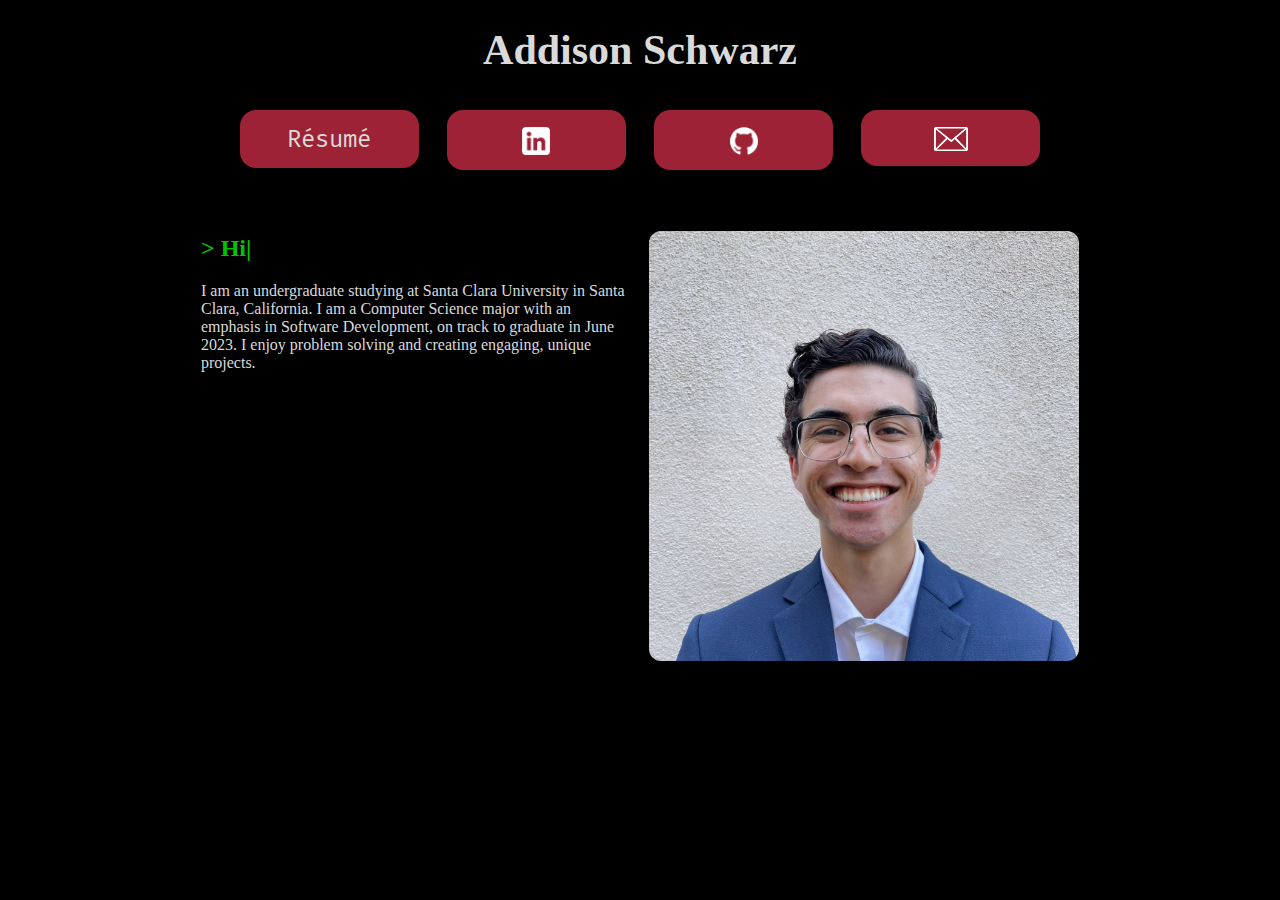
==== index.html @ afda6506 "fix button divs" ====
<!DOCTYPE html>
<html lang="en">

<head>
	<meta charset="UTF-8" name="viewport" content="width=device-width,initial-scale=1.0">
	<link rel="stylesheet" type="text/css" href="home.css" />
	<link href="https://fonts.googleapis.com/css?family=Fira+Mono" rel="stylesheet" />
	<script type="text/javascript" async src="script.js"></script>
	<title>Addison Schwarz</title>
</head>

<body>
	&nbsp;
	<div class="name">Addison Schwarz</div>
	<p></p>
	<div id="TopNav">
		<div class="topButtons">
			<!--<a href=#><button class="projButton">Projects</button></a>-->
			<a href=Resume.pdf target="_blank">
				<button>Résumé</button>
			</a>
			<a href=https://www.linkedin.com/in/addisonschwarz/ target="_blank">
				<button>
					<div class="icon">
						<img src="linkedin.png" alt="LinkedIn" />
					</div>
				</button>
			</a>
			<a href=https://github.com/addsch target="_blank">
				<button>
					<div class="icon">
						<img src="ghLight.png" alt="GitHub" />
					</div>
				</button>
			</a>

			<a href="mailto:addison@addisonschwarz.com">
				<button>
					<div class="eIcon">
						<img src="email.png" alt="GitHub" />
					</div>
				</button>
			</a>
		</div>
		<p></p>
		<div id="HomeInfo">
			<div class="row">
				<div class="column">
					<h2 id="textWrite">&#8203;</h2>
					<p>
						I am an undergraduate studying at Santa Clara University
						in Santa Clara, California. I am a Computer Science
						major with an emphasis in Software Development, on track
						to graduate in June 2023. I enjoy problem solving and
						creating engaging, unique projects.
					</p>
				</div>
				<div class="column">
					<div class="headshot">
						<p>
							<img src="headshot.JPG" alt="Headshot?" style="width: 100%; height: 100%; border: 0" />
						</p>
					</div>
				</div>
			</div>
		</div>
	</div>
</body>

</html>
---- home.css ----
@media only screen and (min-width: 849.01px) {
    .topButtons button {
        background-color: #9d2235;
        border: none;
        border-radius: 16px;
        color: #dadada;
        cursor: pointer;
        float: left;
        font-family: Fira Mono;
        font-size: 24px;
        margin: 4px 14px;
        padding: 15px 16px;
        text-align: center;
        width: 14vw;
    }
    .topButtons {
        display: flex;
        flex-wrap: wrap;
        justify-content: center;
    }
    .row:after {
        content: "";
        display: table;
        clear: both;
    }
    .column {
        float: left;
        width: 50%;
        padding: 1%;
    }
}

@media only screen and (max-width: 849px) {
    .topButtons button {
        background-color: #9d2235;
        border: none;
        border-radius: 16px;
        color: #dadada;
        cursor: pointer;
        font-family: Fira Mono;
        font-size: 24px;
        margin: 4px 24px;
        padding: 15px 16px;
        text-align: center;
        width: 50vw;
    }
    .topButtons {
        display: flex;
        flex-wrap: wrap;
        justify-content: center;
    }
}

@media (hover: hover) and (pointer: fine) {
    button:hover {
        background-color: #491019;
        color: white;
        transition-duration: 0.2s;
    }
}

ul {
    list-style-type: none;
    margin: 0;
    padding: 0;
    overflow: hidden;
}

.topButtons a {
    text-decoration: none;
    color: inherit;
}

p {
    overflow: hidden;
}

body {
    width: 70%;
    margin-right: auto;
    margin-left: auto;
    background-color: black;
}

* {
    box-sizing: border-box;
}

#HomeInfo {
    font-family: Fira Code;
    font-size: 16px;
    color: #dadada;
}

.icon img {
    width: 28px;
    height: 28px;
    text-align: center;
    display: block;
    margin: auto;
    margin-top: 2px;
}

.eIcon img {
    width: 34px;
    height: 24px;
    text-align: center;
    display: block;
    margin: auto;
    margin-top: 2px;
}

.name {
    color: #dadada;
    font-family: Fira Code;
    text-align: center;
    font-size: 42px;
    font-weight: bolder;
}

.subname {
    color: #c9c9c9;
    font-family: Fira Code;
    text-align: center;
    font-size: 22px;
}

.subname p {
    margin: 5px;
}

.headshot img {
    border-radius: 12px;
}

h2 {
    color: rgb(0, 196, 0);
}
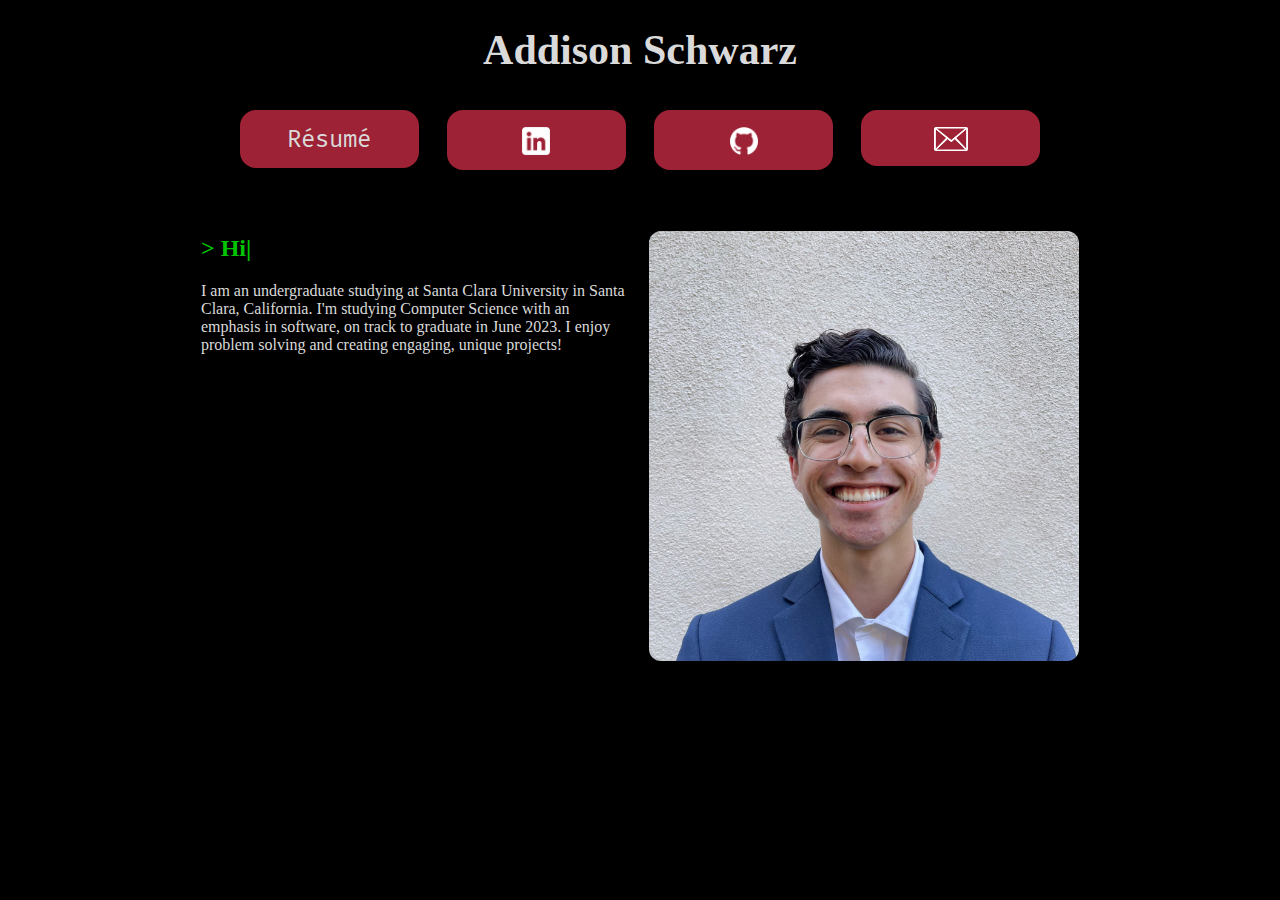
==== commit 913b9d86: "update Resume" ====
--- a/index.html
+++ b/index.html
@@ -16,7 +16,7 @@
 	<div id="TopNav">
 		<div class="topButtons">
 			<!--<a href=#><button class="projButton">Projects</button></a>-->
-			<a href=Resume.pdf target="_blank">
+			<a href=Addison_Schwarz_Resume.pdf target="_blank">
 				<button>Résumé</button>
 			</a>
 			<a href=https://www.linkedin.com/in/addisonschwarz/ target="_blank">
@@ -33,7 +33,6 @@
 					</div>
 				</button>
 			</a>
-
 			<a href="mailto:addison@addisonschwarz.com">
 				<button>
 					<div class="eIcon">
@@ -49,10 +48,10 @@
 					<h2 id="textWrite">&#8203;</h2>
 					<p>
 						I am an undergraduate studying at Santa Clara University
-						in Santa Clara, California. I am a Computer Science
-						major with an emphasis in Software Development, on track
+						in Santa Clara, California. I'm studying Computer Science
+						with an emphasis in software, on track
 						to graduate in June 2023. I enjoy problem solving and
-						creating engaging, unique projects.
+						creating engaging, unique projects!
 					</p>
 				</div>
 				<div class="column">
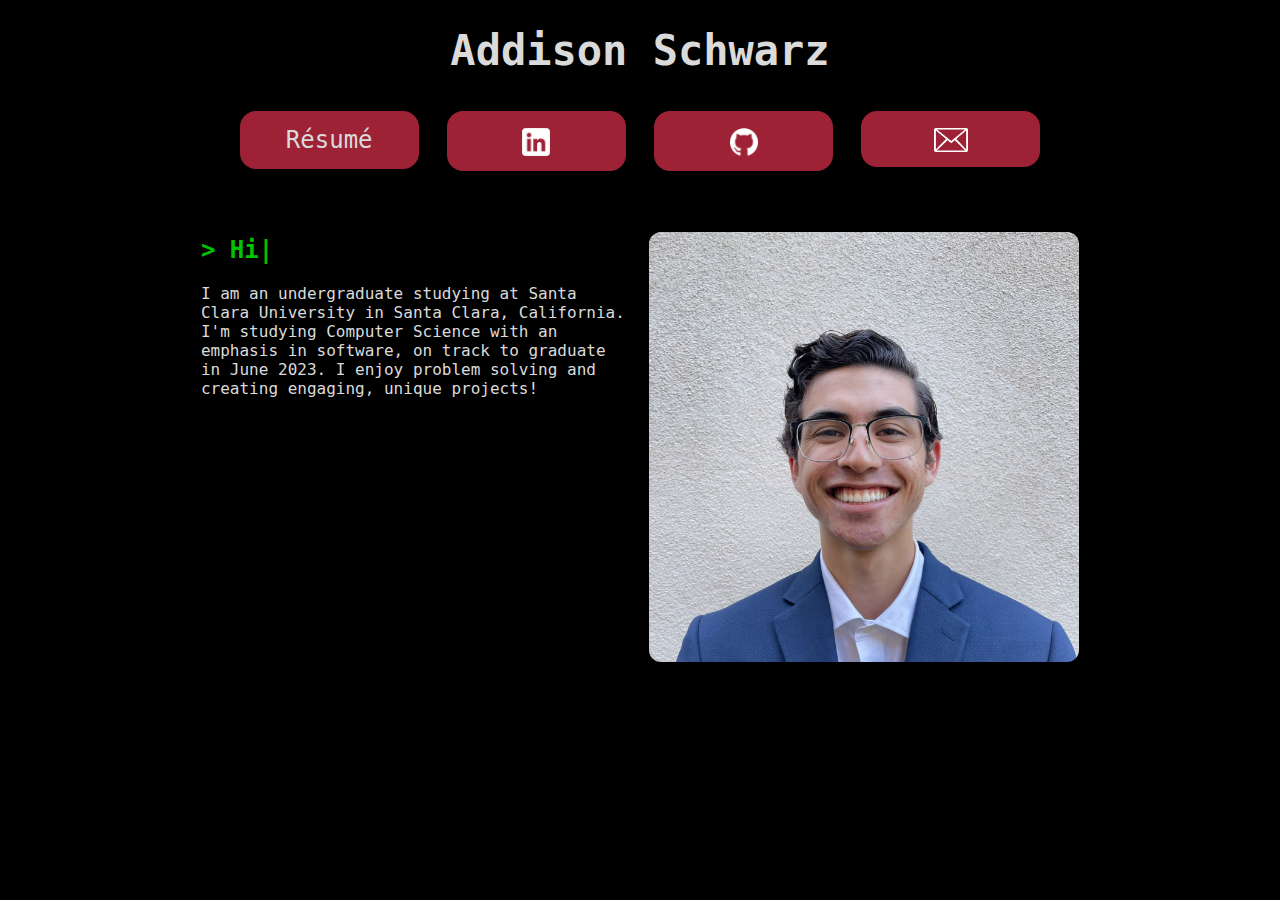
==== commit 4e35fa30: "Update index.html" ====
--- a/index.html
+++ b/index.html
@@ -3,8 +3,8 @@
 
 <head>
 	<meta charset="UTF-8" name="viewport" content="width=device-width,initial-scale=1.0">
+	<link href="https://fonts.googleapis.com/css?family=Fira+Mono" rel="stylesheet" />
 	<link rel="stylesheet" type="text/css" href="home.css" />
-	<link href="https://fonts.googleapis.com/css?family=Fira+Mono" rel="stylesheet" />
 	<script type="text/javascript" async src="script.js"></script>
 	<title>Addison Schwarz</title>
 </head>
--- a/home.css
+++ b/home.css
@@ -6,7 +6,7 @@
         color: #dadada;
         cursor: pointer;
         float: left;
-        font-family: Fira Mono;
+        font-family: Fira Code, monospace;
         font-size: 24px;
         margin: 4px 14px;
         padding: 15px 16px;
@@ -37,7 +37,7 @@
         border-radius: 16px;
         color: #dadada;
         cursor: pointer;
-        font-family: Fira Mono;
+        font-family: Fira Code, monospace;
         font-size: 24px;
         margin: 4px 24px;
         padding: 15px 16px;
@@ -87,7 +87,7 @@
 }
 
 #HomeInfo {
-    font-family: Fira Code;
+    font-family: Fira Code, monospace;
     font-size: 16px;
     color: #dadada;
 }
@@ -112,7 +112,7 @@
 
 .name {
     color: #dadada;
-    font-family: Fira Code;
+    font-family: Fira Code, monospace;
     text-align: center;
     font-size: 42px;
     font-weight: bolder;
@@ -120,7 +120,7 @@
 
 .subname {
     color: #c9c9c9;
-    font-family: Fira Code;
+    font-family: Fira Code, monospace;
     text-align: center;
     font-size: 22px;
 }
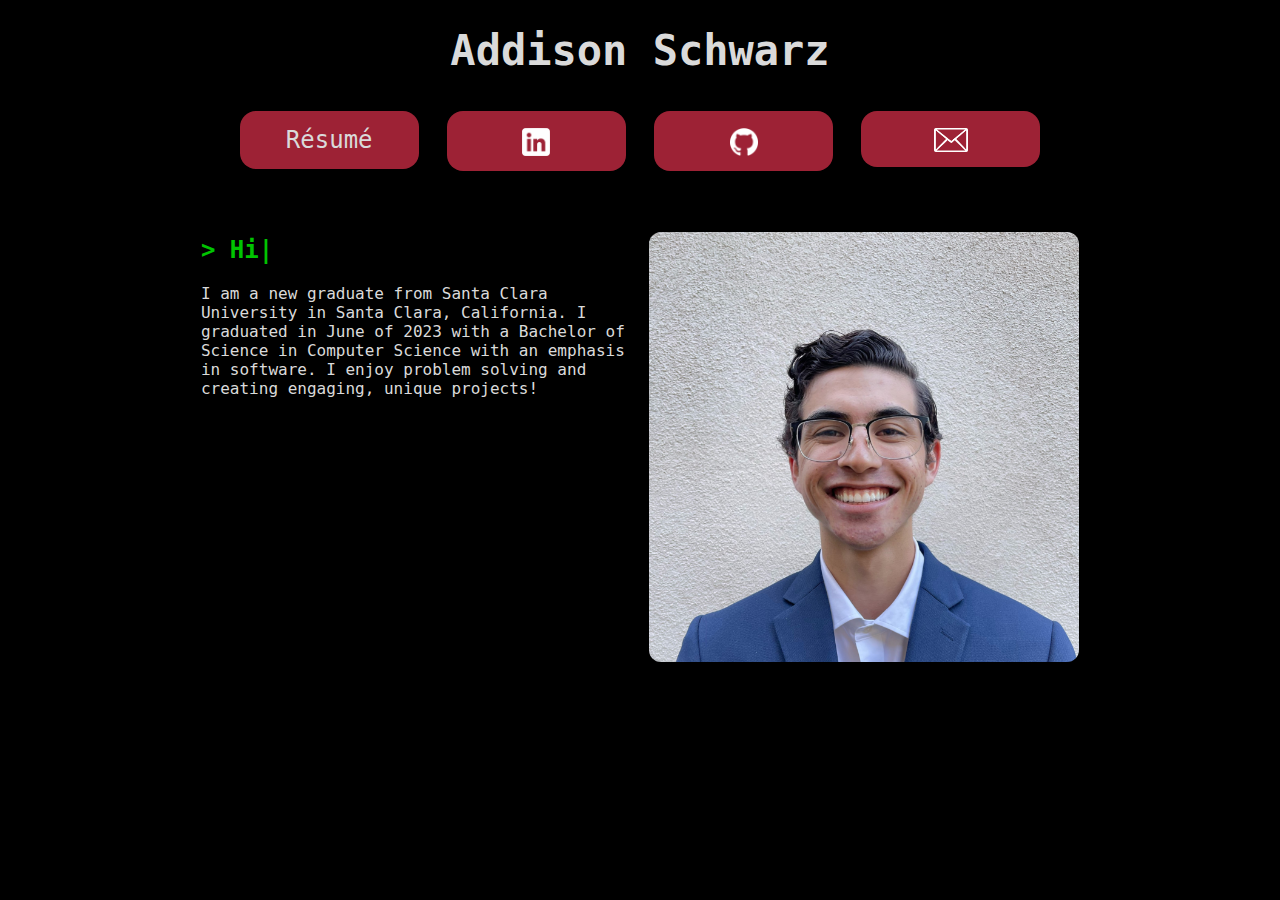
==== commit ba39d917: "updated 'about me' section" ====
--- a/index.html
+++ b/index.html
@@ -47,10 +47,10 @@
 				<div class="column">
 					<h2 id="textWrite">&#8203;</h2>
 					<p>
-						I am an undergraduate studying at Santa Clara University
-						in Santa Clara, California. I'm studying Computer Science
-						with an emphasis in software, on track
-						to graduate in June 2023. I enjoy problem solving and
+						I am a new graduate from Santa Clara University in 
+						Santa Clara, California. I graduated in June of 2023 
+						with a Bachelor of Science in Computer Science with 
+						an emphasis in software. I enjoy problem solving and 
 						creating engaging, unique projects!
 					</p>
 				</div>
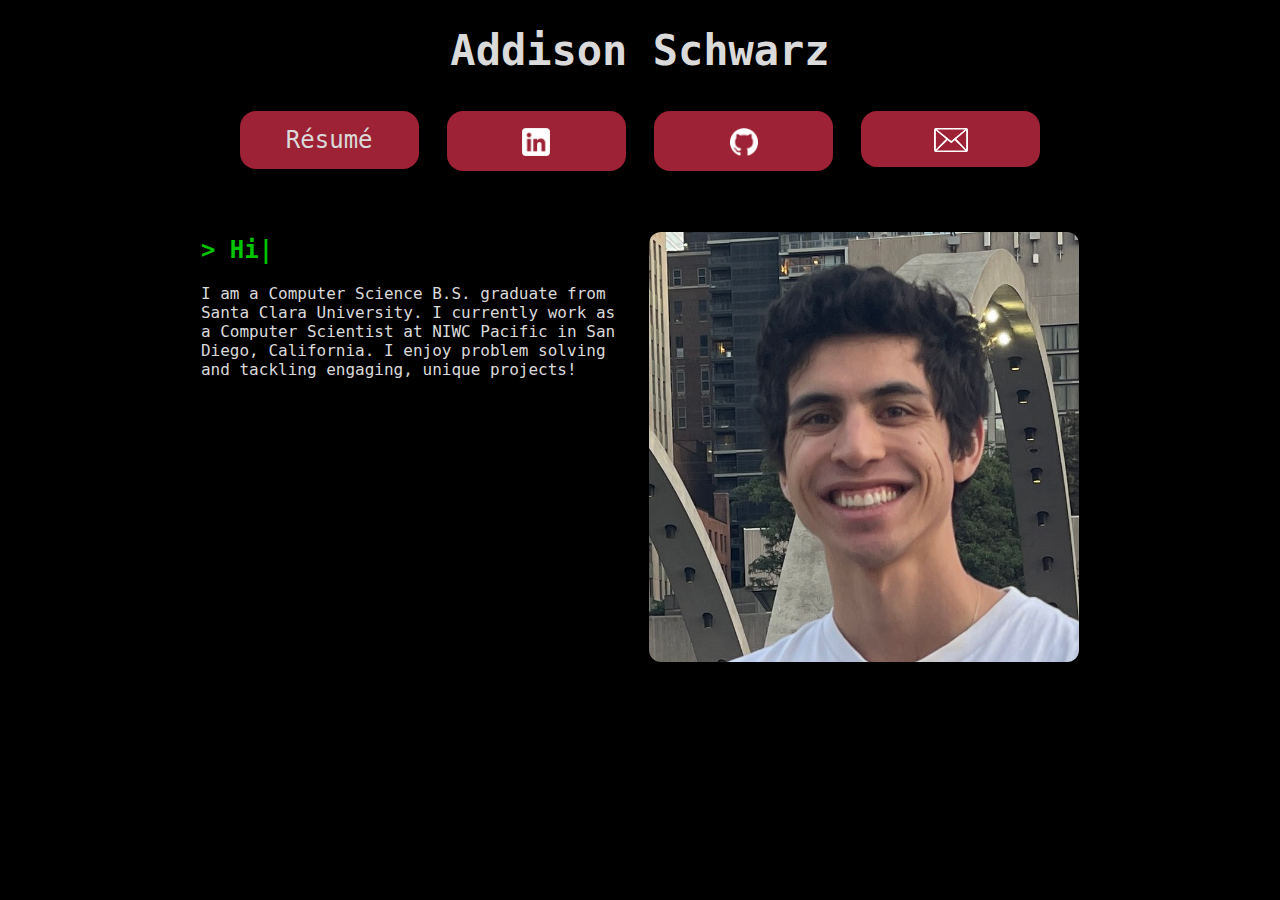
==== commit ebc157a9: "update resume, headshot, and info text" ====
--- a/index.html
+++ b/index.html
@@ -47,11 +47,11 @@
 				<div class="column">
 					<h2 id="textWrite">&#8203;</h2>
 					<p>
-						I am a new graduate from Santa Clara University in 
-						Santa Clara, California. I graduated in June of 2023 
-						with a Bachelor of Science in Computer Science with 
-						an emphasis in software. I enjoy problem solving and 
-						creating engaging, unique projects!
+						I am a Computer Science B.S. graduate from Santa 
+						Clara University. I currently work as a Computer
+						Scientist at NIWC Pacific in San Diego, 
+						California. I enjoy problem solving and tackling 
+						engaging, unique projects!
 					</p>
 				</div>
 				<div class="column">
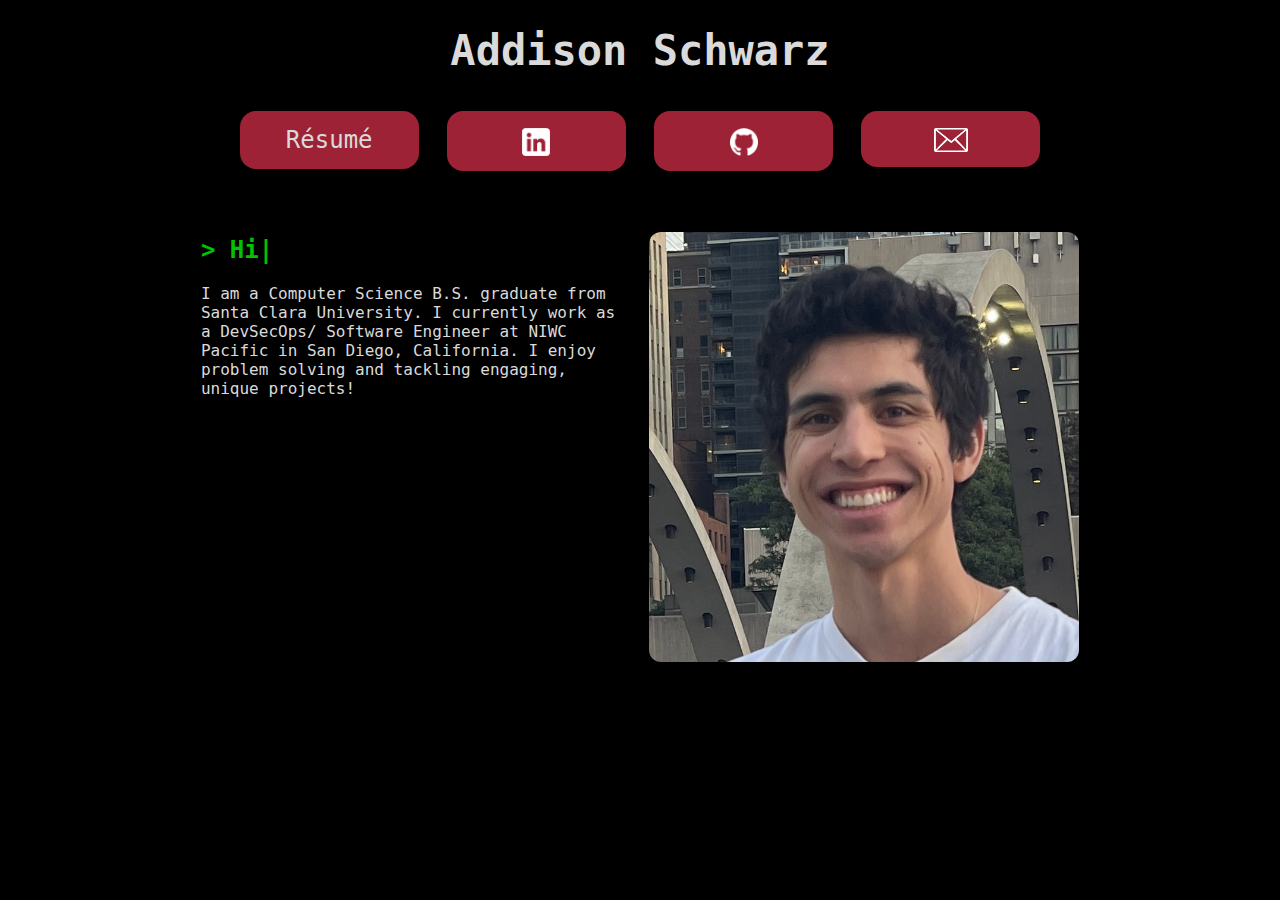
==== commit 5f7dc8c0: "update resume and bio" ====
--- a/index.html
+++ b/index.html
@@ -48,8 +48,8 @@
 					<h2 id="textWrite">&#8203;</h2>
 					<p>
 						I am a Computer Science B.S. graduate from Santa 
-						Clara University. I currently work as a Computer
-						Scientist at NIWC Pacific in San Diego, 
+						Clara University. I currently work as a DevSecOps/
+						Software Engineer at NIWC Pacific in San Diego, 
 						California. I enjoy problem solving and tackling 
 						engaging, unique projects!
 					</p>
@@ -66,4 +66,4 @@
 	</div>
 </body>
 
-</html>+</html>
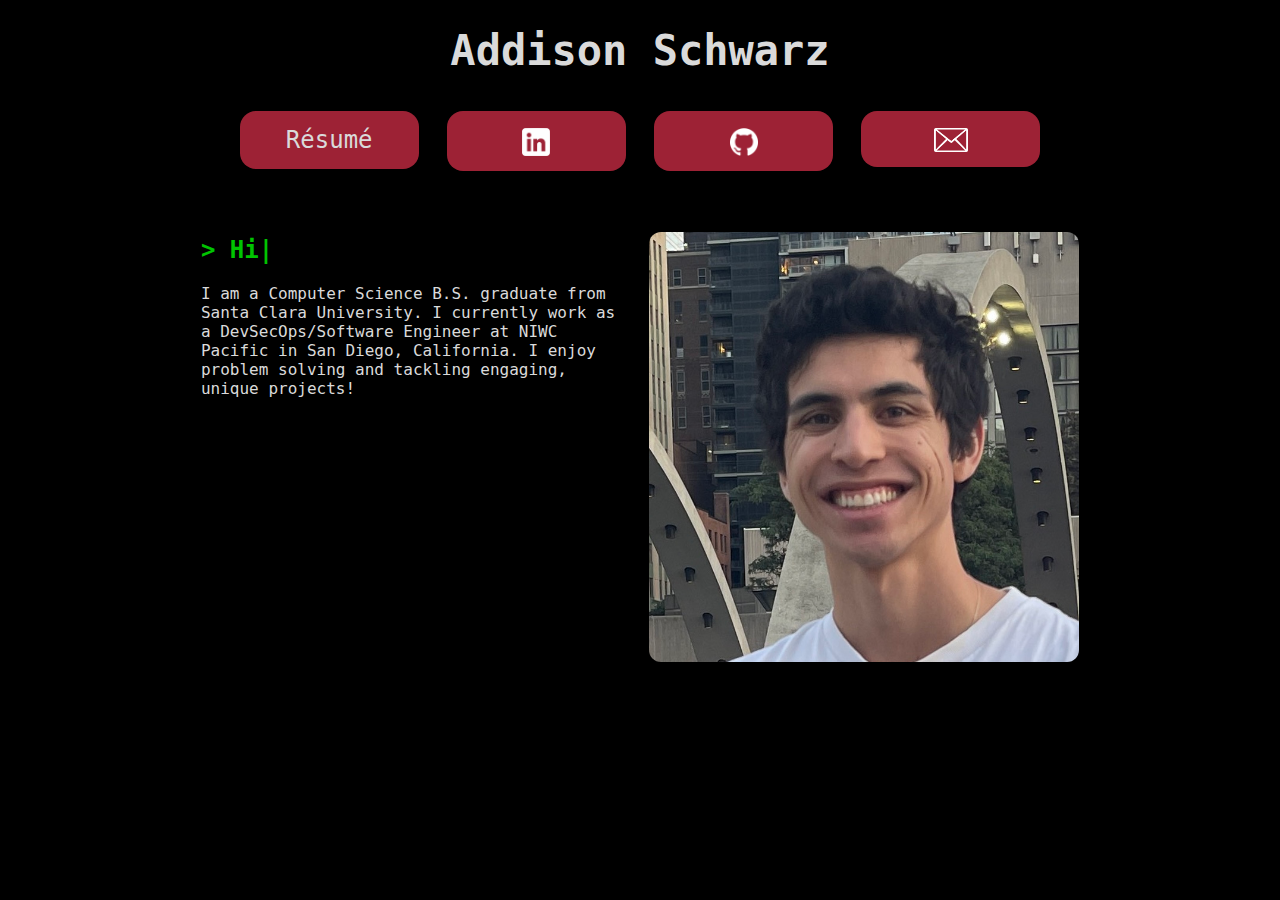
==== commit bf8683e8: "fix whitespace" ====
--- a/index.html
+++ b/index.html
@@ -48,10 +48,10 @@
 					<h2 id="textWrite">&#8203;</h2>
 					<p>
 						I am a Computer Science B.S. graduate from Santa 
-						Clara University. I currently work as a DevSecOps/
-						Software Engineer at NIWC Pacific in San Diego, 
-						California. I enjoy problem solving and tackling 
-						engaging, unique projects!
+						Clara University. I currently work as a 
+						DevSecOps/Software Engineer at NIWC Pacific in San 
+						Diego, California. I enjoy problem solving and 
+						tackling engaging, unique projects!
 					</p>
 				</div>
 				<div class="column">
